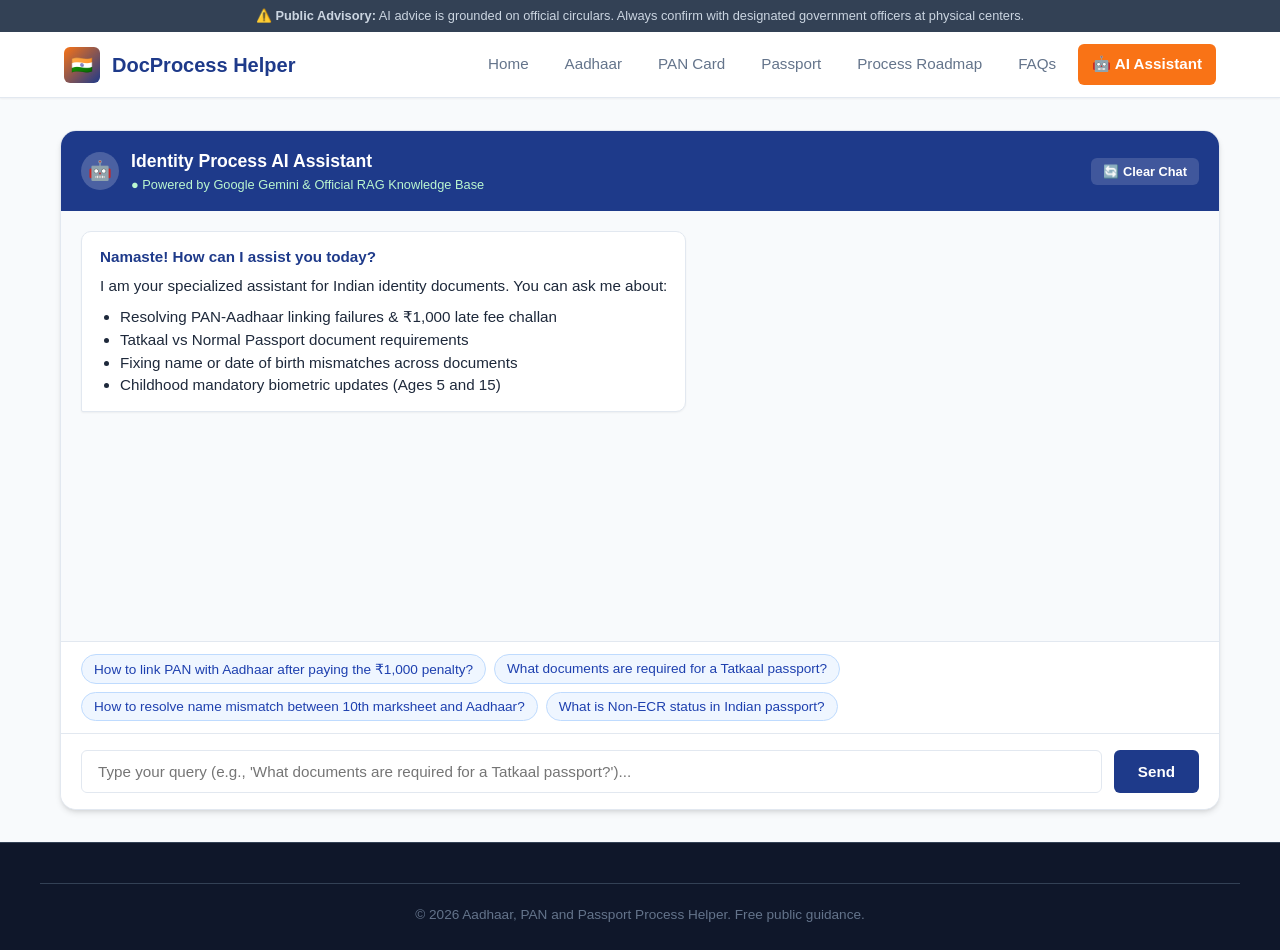
==== frontend/pages/chatbot.html @ 0596a404 "feat: complete aadhaar, pan and passport process helper web app with RAG assistant" ====
<!DOCTYPE html>
<html lang="en">
<head>
  <meta charset="UTF-8">
  <meta name="viewport" content="width=device-width, initial-scale=1.0">
  <title>AI Identity Process Assistant | Aadhaar, PAN & Passport</title>
  <link rel="stylesheet" href="../css/style.css">
  <link rel="stylesheet" href="../css/responsive.css">
</head>
<body>

  <aside class="gov-disclaimer-bar">
    <span>⚠️ <strong>Public Advisory:</strong> AI advice is grounded on official circulars. Always confirm with designated government officers at physical centers.</span>
  </aside>

  <header class="site-header">
    <div class="header-container">
      <a href="index.html" class="brand-logo">
        <div class="brand-icon">🇮🇳</div>
        <span>DocProcess Helper</span>
      </a>
      <button class="mobile-menu-btn" aria-label="Toggle navigation">☰</button>
      <nav class="main-nav">
        <a href="index.html">Home</a>
        <a href="aadhaar.html">Aadhaar</a>
        <a href="pan.html">PAN Card</a>
        <a href="passport.html">Passport</a>
        <a href="process-guide.html">Process Roadmap</a>
        <a href="faq.html">FAQs</a>
        <a href="chatbot.html" class="nav-cta active">🤖 AI Assistant</a>
      </nav>
    </div>
  </header>

  <main class="content-area">
    <div class="chat-window">
      <!-- Chat Header -->
      <div class="chat-header">
        <div class="chat-header-info">
          <div class="chat-avatar">🤖</div>
          <div>
            <h2 style="font-size: 1.1rem; font-weight: 700;">Identity Process AI Assistant</h2>
            <span style="font-size: 0.8rem; color: #bbf7d0; display: flex; align-items: center; gap: 4px;">
              ● Powered by Google Gemini & Official RAG Knowledge Base
            </span>
          </div>
        </div>
        <div>
          <button class="btn btn-outline" onclick="location.reload()" style="background: rgba(255,255,255,0.15); border: none; color: white; padding: 6px 12px; font-size: 0.8rem;">
            🔄 Clear Chat
          </button>
        </div>
      </div>

      <!-- Chat Messages Container -->
      <div id="chat-messages" class="chat-messages">
        <!-- Initial Bot Welcome Message -->
        <div class="message-bubble bot">
          <h4 style="color: #1e3a8a; margin-bottom: 6px;">Namaste! How can I assist you today?</h4>
          <p>I am your specialized assistant for Indian identity documents. You can ask me about:</p>
          <ul style="margin: 8px 0 0 20px;">
            <li>Resolving PAN-Aadhaar linking failures & ₹1,000 late fee challan</li>
            <li>Tatkaal vs Normal Passport document requirements</li>
            <li>Fixing name or date of birth mismatches across documents</li>
            <li>Childhood mandatory biometric updates (Ages 5 and 15)</li>
          </ul>
        </div>
      </div>

      <!-- Contextual Suggestion Chips -->
      <div id="chat-suggestions" class="suggestion-chips">
        <!-- Loaded dynamically via chatbot.js -->
      </div>

      <!-- Input Bar -->
      <form id="chat-form" class="chat-input-bar">
        <input type="text" id="chat-input" placeholder="Type your query (e.g., 'What documents are required for a Tatkaal passport?')..." required autocomplete="off">
        <button type="submit" class="btn btn-primary" style="padding: 12px 24px;">Send</button>
      </form>
    </div>
  </main>

  <footer class="site-footer">
    <div class="footer-bottom">
      <p>© 2026 Aadhaar, PAN and Passport Process Helper. Free public guidance.</p>
    </div>
  </footer>

  <script src="../js/main.js"></script>
  <script src="../js/chatbot.js"></script>
</body>
</html>
---- frontend/css/style.css ----
:root {
  --primary: #1e3a8a;          /* Deep Navy/Indigo */
  --primary-hover: #1e40af;
  --primary-light: #eff6ff;
  --secondary: #0f172a;        /* Dark Slate */
  --accent: #f97316;           /* Saffron Accent */
  --accent-hover: #ea580c;
  --success: #10b981;          /* Emerald Green */
  --success-bg: #ecfdf5;
  --warning: #f59e0b;          /* Amber */
  --warning-bg: #fffbeb;
  --danger: #ef4444;           /* Coral Red */
  --danger-bg: #fef2f2;
  --bg-main: #f8fafc;
  --bg-card: #ffffff;
  --text-main: #1e293b;
  --text-muted: #64748b;
  --border: #e2e8f0;
  --border-focus: #3b82f6;
  --radius-sm: 6px;
  --radius-md: 10px;
  --radius-lg: 16px;
  --shadow-sm: 0 1px 2px 0 rgb(0 0 0 / 0.05);
  --shadow-md: 0 4px 6px -1px rgb(0 0 0 / 0.1), 0 2px 4px -2px rgb(0 0 0 / 0.1);
  --shadow-lg: 0 10px 15px -3px rgb(0 0 0 / 0.1), 0 4px 6px -4px rgb(0 0 0 / 0.1);
  --font-family: -apple-system, BlinkMacSystemFont, "Segoe UI", Roboto, "Helvetica Neue", Arial, sans-serif;
}

* {
  margin: 0;
  padding: 0;
  box-sizing: border-box;
}

body {
  font-family: var(--font-family);
  background-color: var(--bg-main);
  color: var(--text-main);
  line-height: 1.6;
  min-height: 100vh;
  display: flex;
  flex-direction: column;
}

/* Disclaimer Bar */
.gov-disclaimer-bar {
  background: #334155;
  color: #cbd5e1;
  font-size: 0.8rem;
  padding: 6px 16px;
  text-align: center;
}
.gov-disclaimer-bar a {
  color: #93c5fd;
  text-decoration: underline;
}

/* Header & Navigation */
header.site-header {
  background: var(--bg-card);
  border-bottom: 1px solid var(--border);
  position: sticky;
  top: 0;
  z-index: 100;
  box-shadow: var(--shadow-sm);
}

.header-container {
  max-width: 1200px;
  margin: 0 auto;
  display: flex;
  align-items: center;
  justify-content: space-between;
  padding: 12px 24px;
}

.brand-logo {
  display: flex;
  align-items: center;
  gap: 12px;
  text-decoration: none;
  color: var(--primary);
  font-weight: 700;
  font-size: 1.25rem;
}

.brand-icon {
  width: 36px;
  height: 36px;
  background: linear-gradient(135deg, var(--accent) 0%, var(--primary) 100%);
  border-radius: var(--radius-sm);
  display: flex;
  align-items: center;
  justify-content: center;
  color: white;
  font-size: 1.1rem;
}

nav.main-nav {
  display: flex;
  align-items: center;
  gap: 8px;
}

nav.main-nav a {
  text-decoration: none;
  color: var(--text-muted);
  font-weight: 500;
  font-size: 0.95rem;
  padding: 8px 14px;
  border-radius: var(--radius-sm);
  transition: all 0.2s ease;
}

nav.main-nav a:hover,
nav.main-nav a.active {
  color: var(--primary);
  background: var(--primary-light);
}

.nav-cta {
  background: var(--accent) !important;
  color: white !important;
  font-weight: 600 !important;
}

.nav-cta:hover {
  background: var(--accent-hover) !important;
}

.mobile-menu-btn {
  display: none;
  background: none;
  border: none;
  font-size: 1.5rem;
  color: var(--secondary);
  cursor: pointer;
}

/* Main Container */
main.content-area {
  flex: 1;
  max-width: 1200px;
  width: 100%;
  margin: 0 auto;
  padding: 32px 20px;
}

/* Hero Section */
.hero-section {
  text-align: center;
  padding: 40px 20px 48px;
  background: linear-gradient(180deg, #eff6ff 0%, #f8fafc 100%);
  border-radius: var(--radius-lg);
  margin-bottom: 40px;
  border: 1px solid #dbeafe;
}

.hero-badge {
  display: inline-flex;
  align-items: center;
  gap: 6px;
  background: #dbeafe;
  color: #1e40af;
  padding: 4px 12px;
  border-radius: 9999px;
  font-size: 0.85rem;
  font-weight: 600;
  margin-bottom: 16px;
}

.hero-title {
  font-size: 2.5rem;
  font-weight: 800;
  color: var(--secondary);
  margin-bottom: 16px;
  letter-spacing: -0.025em;
}

.hero-subtitle {
  font-size: 1.15rem;
  color: var(--text-muted);
  max-width: 760px;
  margin: 0 auto 28px;
}

.hero-actions {
  display: flex;
  justify-content: center;
  gap: 16px;
  flex-wrap: wrap;
}

/* Buttons */
.btn {
  display: inline-flex;
  align-items: center;
  justify-content: center;
  gap: 8px;
  padding: 10px 20px;
  border-radius: var(--radius-sm);
  font-size: 0.95rem;
  font-weight: 600;
  text-decoration: none;
  cursor: pointer;
  border: none;
  transition: all 0.2s ease;
}

.btn-primary {
  background: var(--primary);
  color: white;
}
.btn-primary:hover {
  background: var(--primary-hover);
}

.btn-accent {
  background: var(--accent);
  color: white;
}
.btn-accent:hover {
  background: var(--accent-hover);
}

.btn-outline {
  background: transparent;
  border: 1px solid var(--border);
  color: var(--text-main);
}
.btn-outline:hover {
  background: #f1f5f9;
}

/* Cards & Grid */
.grid-3 {
  display: grid;
  grid-template-columns: repeat(3, 1fr);
  gap: 24px;
  margin-bottom: 40px;
}

.grid-2 {
  display: grid;
  grid-template-columns: repeat(2, 1fr);
  gap: 24px;
}

.card {
  background: var(--bg-card);
  border-radius: var(--radius-md);
  border: 1px solid var(--border);
  padding: 24px;
  box-shadow: var(--shadow-sm);
  transition: transform 0.2s ease, box-shadow 0.2s ease;
}

.card:hover {
  box-shadow: var(--shadow-md);
  transform: translateY(-2px);
}

.card-header {
  display: flex;
  align-items: center;
  gap: 12px;
  margin-bottom: 16px;
}

.card-icon {
  width: 44px;
  height: 44px;
  border-radius: var(--radius-sm);
  display: flex;
  align-items: center;
  justify-content: center;
  font-size: 1.4rem;
}

.card-icon.blue { background: #dbeafe; color: #1e40af; }
.card-icon.orange { background: #ffedd5; color: #c2410c; }
.card-icon.emerald { background: #d1fae5; color: #065f46; }

.card-title {
  font-size: 1.25rem;
  font-weight: 700;
  color: var(--secondary);
}

.card-body p {
  color: var(--text-muted);
  font-size: 0.95rem;
  margin-bottom: 16px;
}

.pill-list {
  display: flex;
  flex-wrap: wrap;
  gap: 8px;
  margin-bottom: 20px;
}

.pill {
  font-size: 0.8rem;
  padding: 4px 10px;
  border-radius: 9999px;
  background: #f1f5f9;
  color: #475569;
  font-weight: 500;
}

/* Tool / Mismatch Form Section */
.tool-box {
  background: var(--bg-card);
  border: 1px solid var(--border);
  border-radius: var(--radius-lg);
  padding: 32px;
  margin-bottom: 40px;
  box-shadow: var(--shadow-sm);
}

.tool-header {
  margin-bottom: 24px;
}

.tool-title {
  font-size: 1.5rem;
  font-weight: 700;
  color: var(--secondary);
  display: flex;
  align-items: center;
  gap: 10px;
  margin-bottom: 8px;
}

.form-group {
  margin-bottom: 20px;
}

.form-group label {
  display: block;
  font-size: 0.9rem;
  font-weight: 600;
  margin-bottom: 6px;
  color: var(--secondary);
}

.form-group input,
.form-group select,
.form-group textarea {
  width: 100%;
  padding: 10px 14px;
  border: 1px solid var(--border);
  border-radius: var(--radius-sm);
  font-size: 0.95rem;
  background: white;
  transition: border-color 0.15s ease;
}

.form-group input:focus,
.form-group select:focus,
.form-group textarea:focus {
  outline: none;
  border-color: var(--border-focus);
  box-shadow: 0 0 0 3px rgba(59, 130, 246, 0.15);
}

.form-row {
  display: grid;
  grid-template-columns: repeat(auto-fit, minmax(240px, 1fr));
  gap: 16px;
}

/* Diagnostic Output Container */
.diagnosis-container {
  margin-top: 24px;
  padding: 20px;
  border-radius: var(--radius-md);
  border: 1px solid var(--border);
  background: #f8fafc;
  display: none;
}

.diagnosis-container.visible {
  display: block;
  animation: fadeIn 0.3s ease;
}

.diagnosis-badge {
  display: inline-block;
  padding: 4px 12px;
  border-radius: 9999px;
  font-size: 0.85rem;
  font-weight: 700;
  margin-bottom: 12px;
}

.diagnosis-badge.high { background: var(--danger-bg); color: var(--danger); border: 1px solid #fecaca; }
.diagnosis-badge.medium { background: var(--warning-bg); color: var(--warning); border: 1px solid #fde68a; }
.diagnosis-badge.none { background: var(--success-bg); color: var(--success); border: 1px solid #a7f3d0; }

/* Checklist Items */
.checklist-item {
  display: flex;
  align-items: flex-start;
  gap: 12px;
  padding: 12px;
  background: white;
  border: 1px solid var(--border);
  border-radius: var(--radius-sm);
  margin-bottom: 10px;
}

.checklist-item input[type="checkbox"] {
  width: 18px;
  height: 18px;
  margin-top: 2px;
  cursor: pointer;
}

.checklist-item.checked {
  background: #f0fdf4;
  border-color: #bbf7d0;
}
.checklist-item.checked .item-title {
  text-decoration: line-through;
  color: #15803d;
}

/* Chatbot Page Styles */
.chat-window {
  display: flex;
  flex-direction: column;
  height: calc(100vh - 220px);
  min-height: 520px;
  background: var(--bg-card);
  border: 1px solid var(--border);
  border-radius: var(--radius-lg);
  overflow: hidden;
  box-shadow: var(--shadow-md);
}

.chat-header {
  background: var(--primary);
  color: white;
  padding: 16px 20px;
  display: flex;
  align-items: center;
  justify-content: space-between;
}

.chat-header-info {
  display: flex;
  align-items: center;
  gap: 12px;
}

.chat-avatar {
  width: 38px;
  height: 38px;
  background: rgba(255, 255, 255, 0.2);
  border-radius: 50%;
  display: flex;
  align-items: center;
  justify-content: center;
  font-size: 1.2rem;
}

.chat-messages {
  flex: 1;
  padding: 20px;
  overflow-y: auto;
  display: flex;
  flex-direction: column;
  gap: 16px;
  background: #f8fafc;
}

.message-bubble {
  max-width: 80%;
  padding: 14px 18px;
  border-radius: var(--radius-md);
  font-size: 0.95rem;
  line-height: 1.5;
}

.message-bubble.bot {
  align-self: flex-start;
  background: white;
  border: 1px solid var(--border);
  color: var(--text-main);
  border-bottom-left-radius: 2px;
  box-shadow: var(--shadow-sm);
}

.message-bubble.user {
  align-self: flex-end;
  background: var(--primary);
  color: white;
  border-bottom-right-radius: 2px;
}

.suggestion-chips {
  display: flex;
  flex-wrap: wrap;
  gap: 8px;
  padding: 12px 20px;
  background: white;
  border-top: 1px solid var(--border);
}

.chip-btn {
  background: #eff6ff;
  border: 1px solid #bfdbfe;
  color: #1e40af;
  padding: 6px 12px;
  border-radius: 9999px;
  font-size: 0.85rem;
  cursor: pointer;
  transition: all 0.15s ease;
}

.chip-btn:hover {
  background: #dbeafe;
}

.chat-input-bar {
  display: flex;
  gap: 12px;
  padding: 16px 20px;
  background: white;
  border-top: 1px solid var(--border);
}

.chat-input-bar input {
  flex: 1;
  padding: 12px 16px;
  border: 1px solid var(--border);
  border-radius: var(--radius-sm);
  font-size: 0.95rem;
}

/* Accordion FAQs */
.accordion-item {
  background: white;
  border: 1px solid var(--border);
  border-radius: var(--radius-sm);
  margin-bottom: 12px;
  overflow: hidden;
}

.accordion-title {
  width: 100%;
  text-align: left;
  padding: 16px 20px;
  font-weight: 600;
  font-size: 1rem;
  background: none;
  border: none;
  cursor: pointer;
  display: flex;
  justify-content: space-between;
  align-items: center;
  color: var(--secondary);
}

.accordion-title:hover {
  background: #f8fafc;
}

.accordion-body {
  padding: 0 20px 16px;
  color: var(--text-muted);
  font-size: 0.95rem;
  display: none;
}

.accordion-item.active .accordion-body {
  display: block;
}
.accordion-item.active .accordion-title {
  color: var(--primary);
}

/* Footer */
footer.site-footer {
  background: var(--secondary);
  color: #94a3b8;
  padding: 40px 20px 24px;
  margin-top: auto;
  border-top: 1px solid #334155;
}

.footer-container {
  max-width: 1200px;
  margin: 0 auto;
  display: grid;
  grid-template-columns: 2fr 1fr 1fr 1fr;
  gap: 32px;
  margin-bottom: 32px;
}

.footer-col h4 {
  color: white;
  font-size: 1rem;
  margin-bottom: 14px;
}

.footer-col ul {
  list-style: none;
}

.footer-col ul li {
  margin-bottom: 8px;
}

.footer-col ul li a {
  color: #cbd5e1;
  text-decoration: none;
  font-size: 0.9rem;
}

.footer-col ul li a:hover {
  color: white;
  text-decoration: underline;
}

.footer-bottom {
  max-width: 1200px;
  margin: 0 auto;
  text-align: center;
  font-size: 0.85rem;
  border-top: 1px solid #334155;
  padding-top: 20px;
  color: #64748b;
}

/* Animations */
@keyframes fadeIn {
  from { opacity: 0; transform: translateY(6px); }
  to { opacity: 1; transform: translateY(0); }
}

/* Print Styles */
@media print {
  header.site-header,
  footer.site-footer,
  .gov-disclaimer-bar,
  .btn,
  .chat-input-bar,
  .suggestion-chips {
    display: none !important;
  }
  body, main.content-area {
    background: white;
    padding: 0;
  }
  .card, .tool-box {
    border: none;
    box-shadow: none;
  }
}
---- frontend/css/responsive.css ----
/* Responsive Media Queries */

@media (max-width: 1024px) {
  .grid-3 {
    grid-template-columns: repeat(2, 1fr);
  }
  .footer-container {
    grid-template-columns: repeat(2, 1fr);
  }
}

@media (max-width: 768px) {
  .header-container {
    padding: 12px 16px;
  }

  .mobile-menu-btn {
    display: block;
  }

  nav.main-nav {
    display: none;
    position: absolute;
    top: 100%;
    left: 0;
    right: 0;
    background: white;
    flex-direction: column;
    padding: 16px;
    border-bottom: 1px solid var(--border);
    box-shadow: var(--shadow-md);
  }

  nav.main-nav.open {
    display: flex;
  }

  nav.main-nav a {
    width: 100%;
    padding: 10px 14px;
  }

  .hero-title {
    font-size: 1.85rem;
  }

  .hero-subtitle {
    font-size: 1rem;
  }

  .grid-3, .grid-2 {
    grid-template-columns: 1fr;
  }

  .tool-box {
    padding: 20px 16px;
  }

  .chat-window {
    height: calc(100vh - 180px);
  }

  .message-bubble {
    max-width: 90%;
  }

  .footer-container {
    grid-template-columns: 1fr;
    gap: 24px;
  }
}
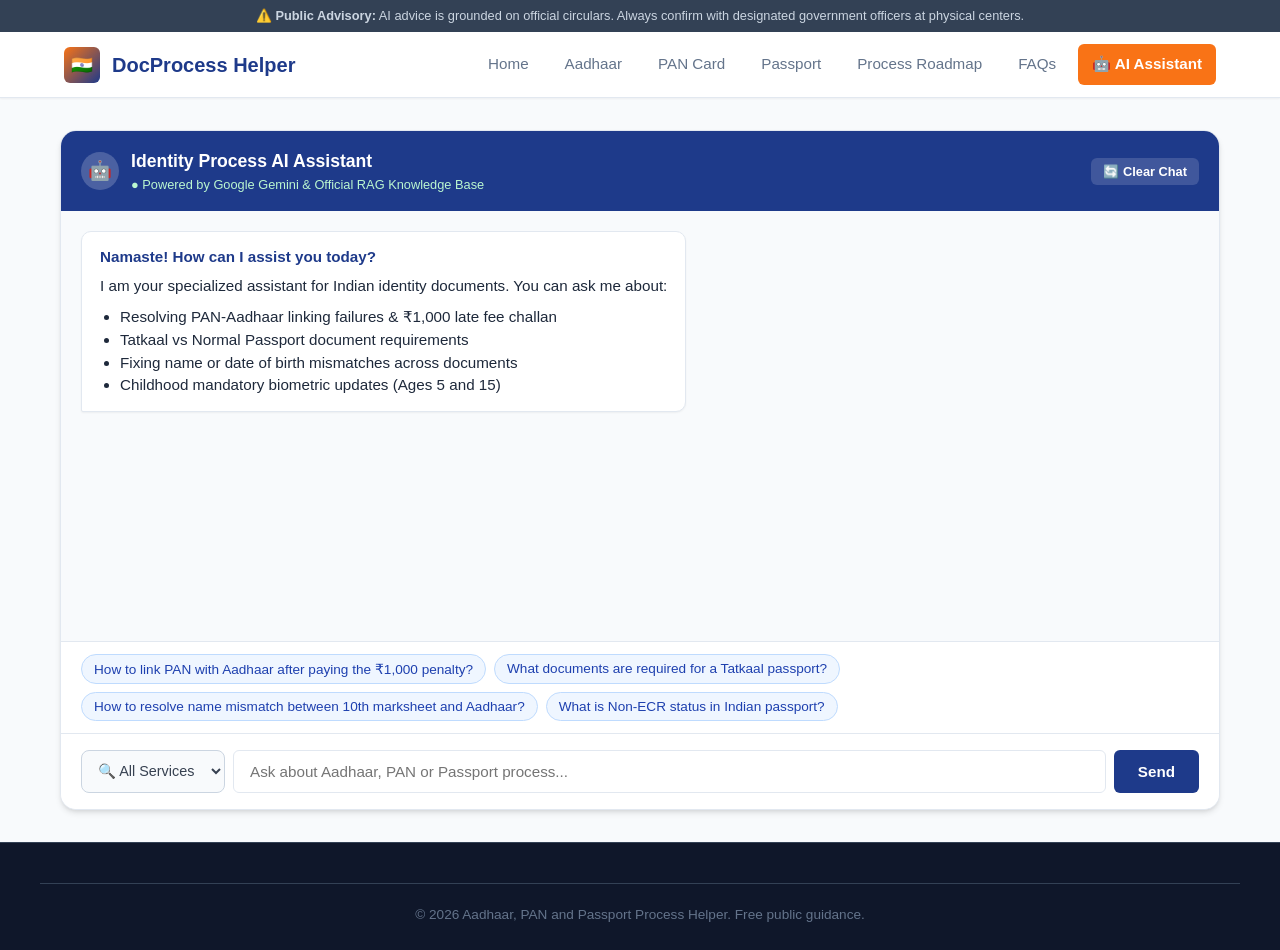
==== commit 9e395370: "feat(rag): Integrate ChromaDB RAG pipeline with PDF ingestion and Gemini 3 Flash" ====
--- a/frontend/pages/chatbot.html
+++ b/frontend/pages/chatbot.html
@@ -72,9 +72,19 @@
         <!-- Loaded dynamically via chatbot.js -->
       </div>
 
-      <!-- Input Bar -->
-      <form id="chat-form" class="chat-input-bar">
-        <input type="text" id="chat-input" placeholder="Type your query (e.g., 'What documents are required for a Tatkaal passport?')..." required autocomplete="off">
+      <!-- Service Filter + Input Bar -->
+      <form id="chat-form" class="chat-input-bar" style="flex-wrap: wrap; gap: 8px;">
+        <select id="service-select"
+          style="padding: 10px 12px; border-radius: 8px; border: 1px solid #cbd5e1;
+                 font-size: 0.9rem; background: #f8fafc; color: #374151; cursor: pointer; min-width: 140px;">
+          <option value="">🔍 All Services</option>
+          <option value="aadhaar">🆔 Aadhaar</option>
+          <option value="pan">💳 PAN Card</option>
+          <option value="passport">🛂 Passport</option>
+        </select>
+        <input type="text" id="chat-input"
+          placeholder="Ask about Aadhaar, PAN or Passport process..."
+          required autocomplete="off" style="flex: 1; min-width: 200px;">
         <button type="submit" class="btn btn-primary" style="padding: 12px 24px;">Send</button>
       </form>
     </div>
